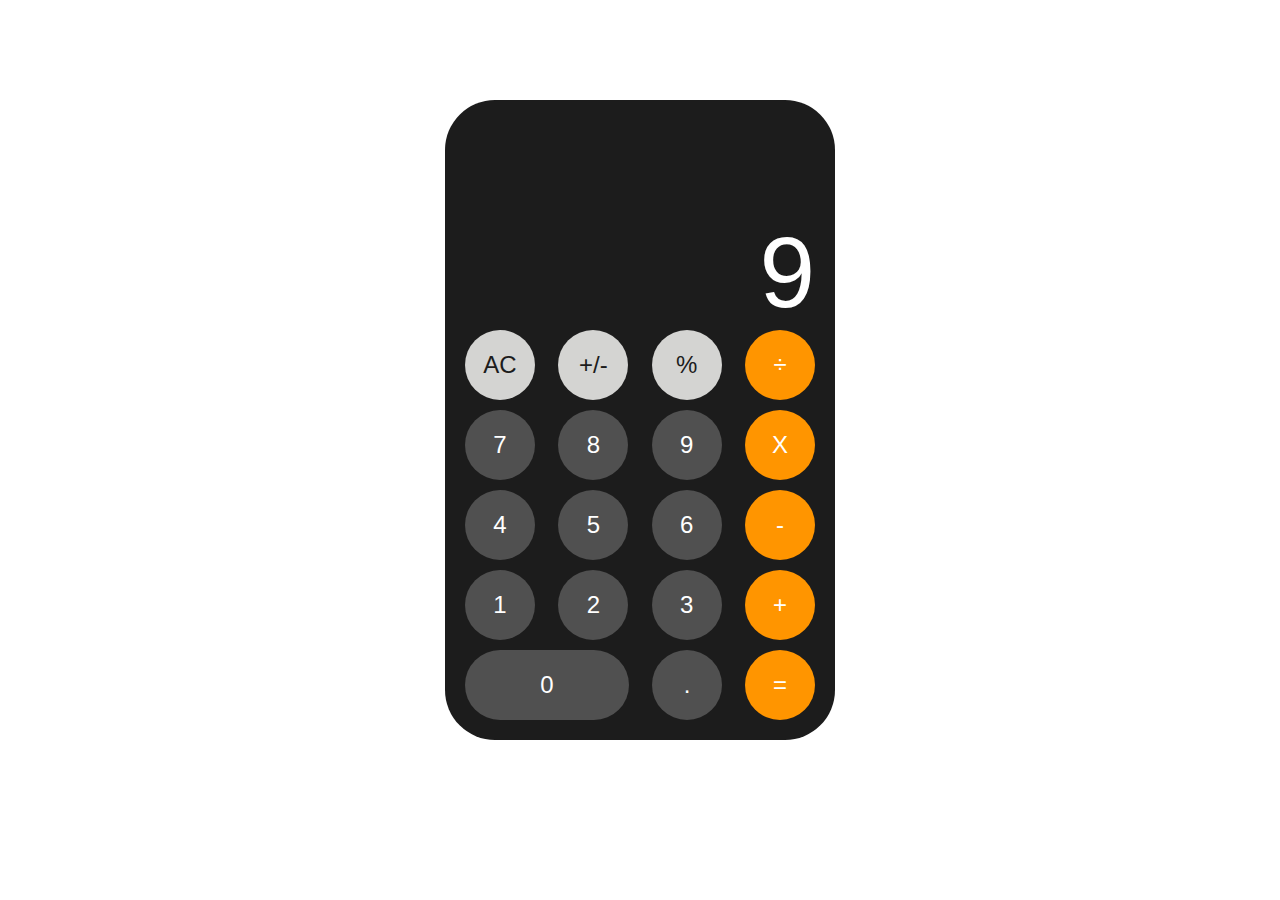
==== odin-calculator/index.html @ 870552db "feat: add calculator ui" ====
<!DOCTYPE html>
<html lang="en">
<head>
    <meta charset="UTF-8">
    <meta name="viewport" content="width=device-width, initial-scale=1.0">
    <title>Calculator</title>
    <link rel="stylesheet" href="styles.css">
</head>
<body>
    <div class="calculator">
        <div class="content">
            <div class="display">
                <div id="result">9</div>
            </div>
            <div class="buttons">
                <button class="calc-button" data-action="clear">AC</button>
                <button class="calc-button" data-action="sign-change">+/-</button>
                <button class="calc-button" data-action="percentage">%</button>
                <button class="calc-button" data-action="divide">÷</button>
                
                <button class="calc-button" data-value="7">7</button>
                <button class="calc-button" data-value="8">8</button>
                <button class="calc-button" data-value="9">9</button>
                <button class="calc-button" data-action="multiply">X</button>
                
                <button class="calc-button" data-value="4">4</button>
                <button class="calc-button" data-value="5">5</button>
                <button class="calc-button" data-value="6">6</button>
                <button class="calc-button" data-action="subtract">-</button>

                <button class="calc-button" data-value="1">1</button>
                <button class="calc-button" data-value="2">2</button>
                <button class="calc-button" data-value="3">3</button>
                <button class="calc-button" data-action="add">+</button>

                <button class="calc-button" data-value="0">0</button>
                <button class="calc-button" data-action="decimal">.</button>
                <button class="calc-button" data-action="equals">=</button>

            </div>
        </div>
    </div>
    <script src="script.js"></script>
</body>
</html>
---- odin-calculator/styles.css ----
* {
    padding: 0;
    margin: 0;
    font-family: -apple-system, BlinkMacSystemFont, "Segoe UI", Roboto, "Helvetica Neue", Arial, sans-serif;
}

body {
    display: flex;
    flex-direction: column;
    align-items: center;
    justify-content: center;
}

.calculator {
    display: flex;
    justify-content: center;
    align-items: center;
    margin: 100px;
    background-color: #1C1C1C;
    width: 350px;
    height: 600px;
    border-radius: 50px;
    padding: 20px;
}

.content {
    display: flex;
    flex-direction: column;
    align-items: center;
    width: 100%;
    height: 100%;
}

.display {
    display: flex;
    width: 100%;
    height: 35%;
    justify-content: flex-end;
    align-items: flex-end;
    font-size: 100px;
    color: #FFFFFF;
}


.buttons {
    display: flex;
    flex-wrap: wrap;
    justify-content: space-between;
    gap: 10px;
    width: 100%;
    height: 65%;
}

button {
    cursor: pointer;
    width: 70px;
    height: 70px;
    border-radius: 40px;
    background-color: #505050;
    border: none;
    font-size: 24px;
    color: #FFFFFF;
}

.calc-button[data-action="clear"],
.calc-button[data-action="sign-change"],
.calc-button[data-action="percentage"] {
    background-color: #D4D4D2;
    color: #1C1C1C;
    
}

.calc-button[data-value="0"] {
    width: 164px;
}

.calc-button[data-action="divide"],
.calc-button[data-action="multiply"],
.calc-button[data-action="subtract"],
.calc-button[data-action="add"],
.calc-button[data-action="equals"] {
    background-color: #FF9500;
}
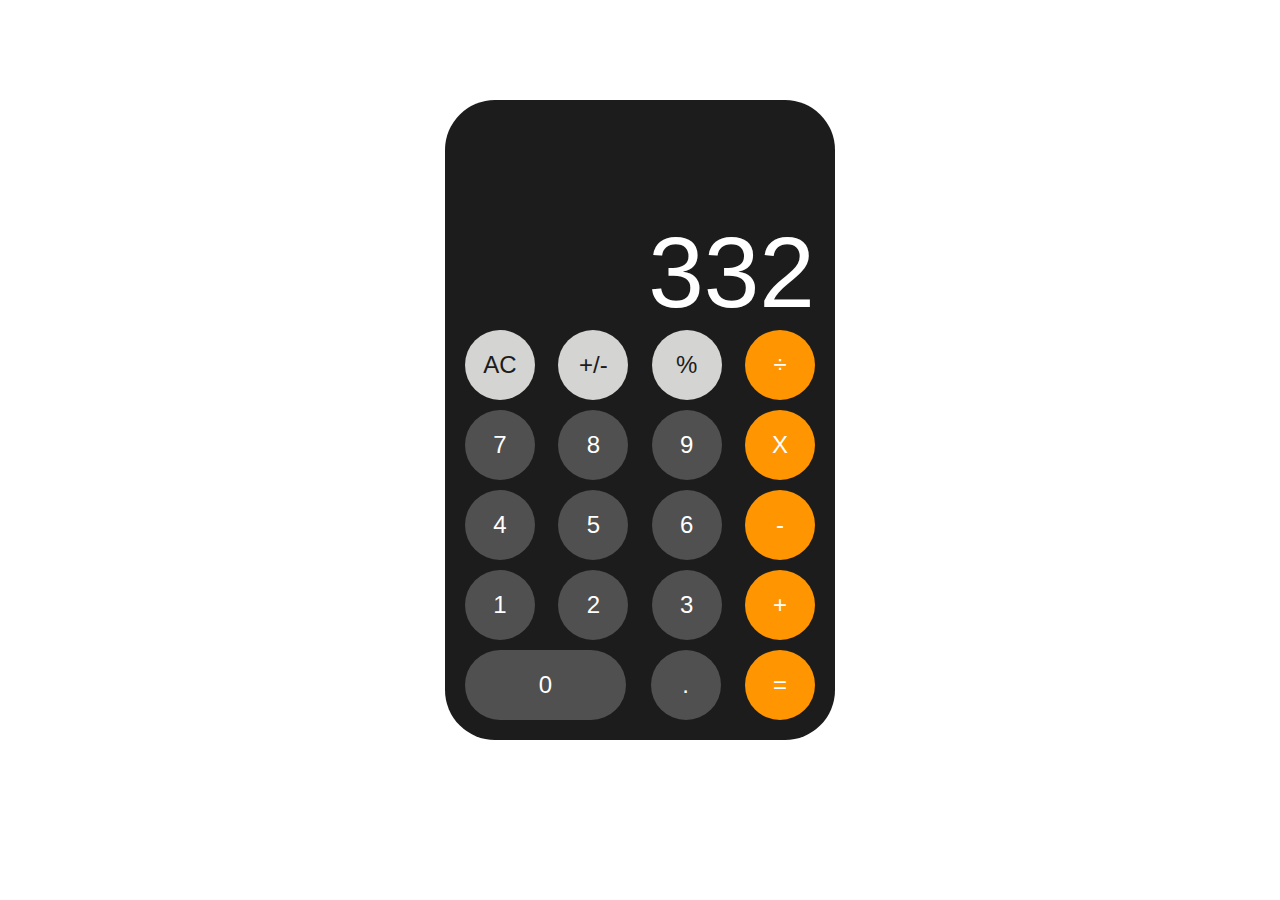
==== commit 5ed83aa7: "refactor: change button names" ====
--- a/odin-calculator/index.html
+++ b/odin-calculator/index.html
@@ -10,33 +10,32 @@
     <div class="calculator">
         <div class="content">
             <div class="display">
-                <div id="result">9</div>
+                <div id="result">332</div>
             </div>
-            <div class="buttons">
-                <button class="calc-button" data-action="clear">AC</button>
-                <button class="calc-button" data-action="sign-change">+/-</button>
-                <button class="calc-button" data-action="percentage">%</button>
-                <button class="calc-button" data-action="divide">÷</button>
+            <div class="cal-grid">
+                <button data-all-clear>AC</button>
+                <button data-sign>+/-</button>
+                <button data-percent>%</button>
+                <button data-operation>÷</button>
                 
-                <button class="calc-button" data-value="7">7</button>
-                <button class="calc-button" data-value="8">8</button>
-                <button class="calc-button" data-value="9">9</button>
-                <button class="calc-button" data-action="multiply">X</button>
+                <button data-number>7</button>
+                <button data-number>8</button>
+                <button data-number>9</button>
+                <button data-operation="">X</button>
                 
-                <button class="calc-button" data-value="4">4</button>
-                <button class="calc-button" data-value="5">5</button>
-                <button class="calc-button" data-value="6">6</button>
-                <button class="calc-button" data-action="subtract">-</button>
-
-                <button class="calc-button" data-value="1">1</button>
-                <button class="calc-button" data-value="2">2</button>
-                <button class="calc-button" data-value="3">3</button>
-                <button class="calc-button" data-action="add">+</button>
-
-                <button class="calc-button" data-value="0">0</button>
-                <button class="calc-button" data-action="decimal">.</button>
-                <button class="calc-button" data-action="equals">=</button>
-
+                <button data-number>4</button>
+                <button data-number>5</button>
+                <button data-number>6</button>
+                <button data-operation="">-</button>
+            
+                <button data-number>1</button>
+                <button data-number>2</button>
+                <button data-number>3</button>
+                <button data-operation>+</button>
+            
+                <button data-number class="span-two">0</button>
+                <button data-number>.</button>
+                <button data-equals>=</button>
             </div>
         </div>
     </div>
--- a/odin-calculator/styles.css
+++ b/odin-calculator/styles.css
@@ -12,21 +12,18 @@
 }
 
 .calculator {
-    display: flex;
+    display: grid;
     justify-content: center;
     align-items: center;
     margin: 100px;
     background-color: #1C1C1C;
     width: 350px;
-    height: 600px;
+    min-height: 600px;
     border-radius: 50px;
     padding: 20px;
 }
 
 .content {
-    display: flex;
-    flex-direction: column;
-    align-items: center;
     width: 100%;
     height: 100%;
 }
@@ -41,8 +38,7 @@
     color: #FFFFFF;
 }
 
-
-.buttons {
+.cal-grid {
     display: flex;
     flex-wrap: wrap;
     justify-content: space-between;
@@ -62,28 +58,26 @@
     color: #FFFFFF;
 }
 
-.calc-button[data-action="clear"],
-.calc-button[data-action="sign-change"],
-.calc-button[data-action="percentage"] {
-    background-color: #D4D4D2;
-    color: #1C1C1C;
-    
+.span-two {
+    width: 46%;
 }
 
-.calc-button[data-value="0"] {
-    width: 164px;
-}
-
-.calc-button[data-action="divide"],
-.calc-button[data-action="multiply"],
-.calc-button[data-action="subtract"],
-.calc-button[data-action="add"],
-.calc-button[data-action="equals"] {
+button[data-operation],
+button[data-equals] {
     background-color: #FF9500;
 }
 
+button[data-all-clear],
+button[data-sign],
+button[data-percent] {
+    background-color: #D4D4D2;
+    color: #1C1C1C;
+}
 
+button:hover {
+    background-color: #9BD8D8;
+}
 
-
-
-
+button:active {
+    background-color: #B9FFFF;
+}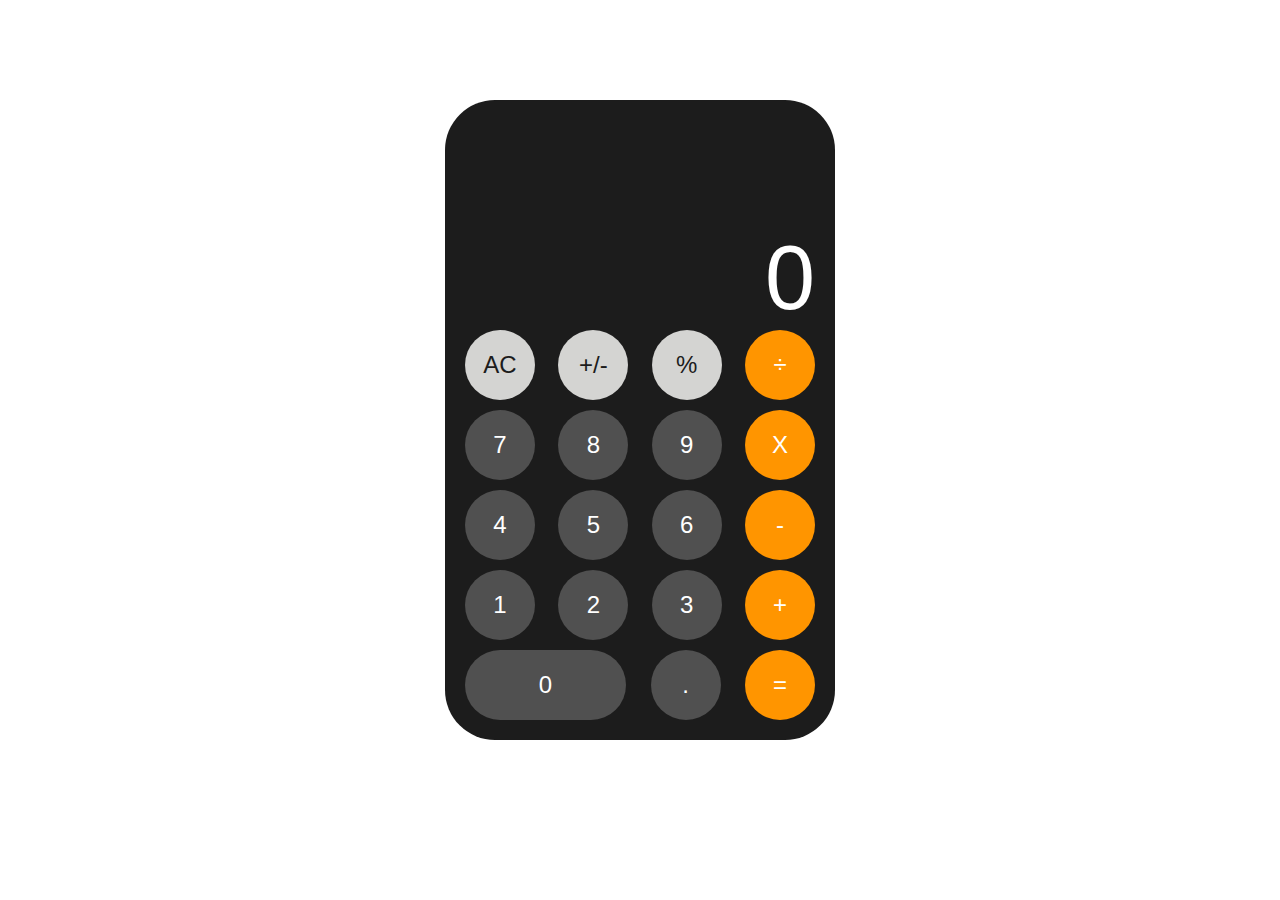
==== commit 079ddf65: "feat: add calculator logic" ====
--- a/odin-calculator/index.html
+++ b/odin-calculator/index.html
@@ -10,31 +10,31 @@
     <div class="calculator">
         <div class="content">
             <div class="display">
-                <div id="result">332</div>
+                <input type="text" class="result" value="0">
             </div>
             <div class="cal-grid">
                 <button data-all-clear>AC</button>
-                <button data-sign>+/-</button>
+                <button data-sign-change>+/-</button>
                 <button data-percent>%</button>
-                <button data-operation>÷</button>
+                <button data-operation="divide">÷</button>
                 
-                <button data-number>7</button>
-                <button data-number>8</button>
-                <button data-number>9</button>
-                <button data-operation="">X</button>
+                <button data-number="7">7</button>
+                <button data-number="8">8</button>
+                <button data-number="9">9</button>
+                <button data-operation="multiply">X</button>
                 
-                <button data-number>4</button>
-                <button data-number>5</button>
-                <button data-number>6</button>
-                <button data-operation="">-</button>
+                <button data-number="4">4</button>
+                <button data-number="5">5</button>
+                <button data-number="6">6</button>
+                <button data-operation="subtract">-</button>
             
-                <button data-number>1</button>
-                <button data-number>2</button>
-                <button data-number>3</button>
-                <button data-operation>+</button>
+                <button data-number="1">1</button>
+                <button data-number="2">2</button>
+                <button data-number="3">3</button>
+                <button data-operation="add">+</button>
             
                 <button data-number class="span-two">0</button>
-                <button data-number>.</button>
+                <button data-number=".">.</button>
                 <button data-equals>=</button>
             </div>
         </div>
--- a/odin-calculator/styles.css
+++ b/odin-calculator/styles.css
@@ -12,13 +12,13 @@
 }
 
 .calculator {
-    display: grid;
+    display: flex;
     justify-content: center;
     align-items: center;
     margin: 100px;
     background-color: #1C1C1C;
     width: 350px;
-    min-height: 600px;
+    height: 600px;
     border-radius: 50px;
     padding: 20px;
 }
@@ -30,12 +30,19 @@
 
 .display {
     display: flex;
+    align-items: flex-end;
     width: 100%;
     height: 35%;
-    justify-content: flex-end;
-    align-items: flex-end;
-    font-size: 100px;
+}
+
+.result {
+    width: 100%;
+    background-color: #1C1C1C;
+    outline: none;
+    border: none;
+    font-size: 90px;
     color: #FFFFFF;
+    text-align: right;
 }
 
 .cal-grid {
@@ -68,16 +75,18 @@
 }
 
 button[data-all-clear],
-button[data-sign],
+button[data-sign-change],
 button[data-percent] {
     background-color: #D4D4D2;
     color: #1C1C1C;
 }
 
 button:hover {
-    background-color: #9BD8D8;
+    opacity: 70%;
 }
 
 button:active {
-    background-color: #B9FFFF;
-}+    opacity: 90%;
+}  
+
+
